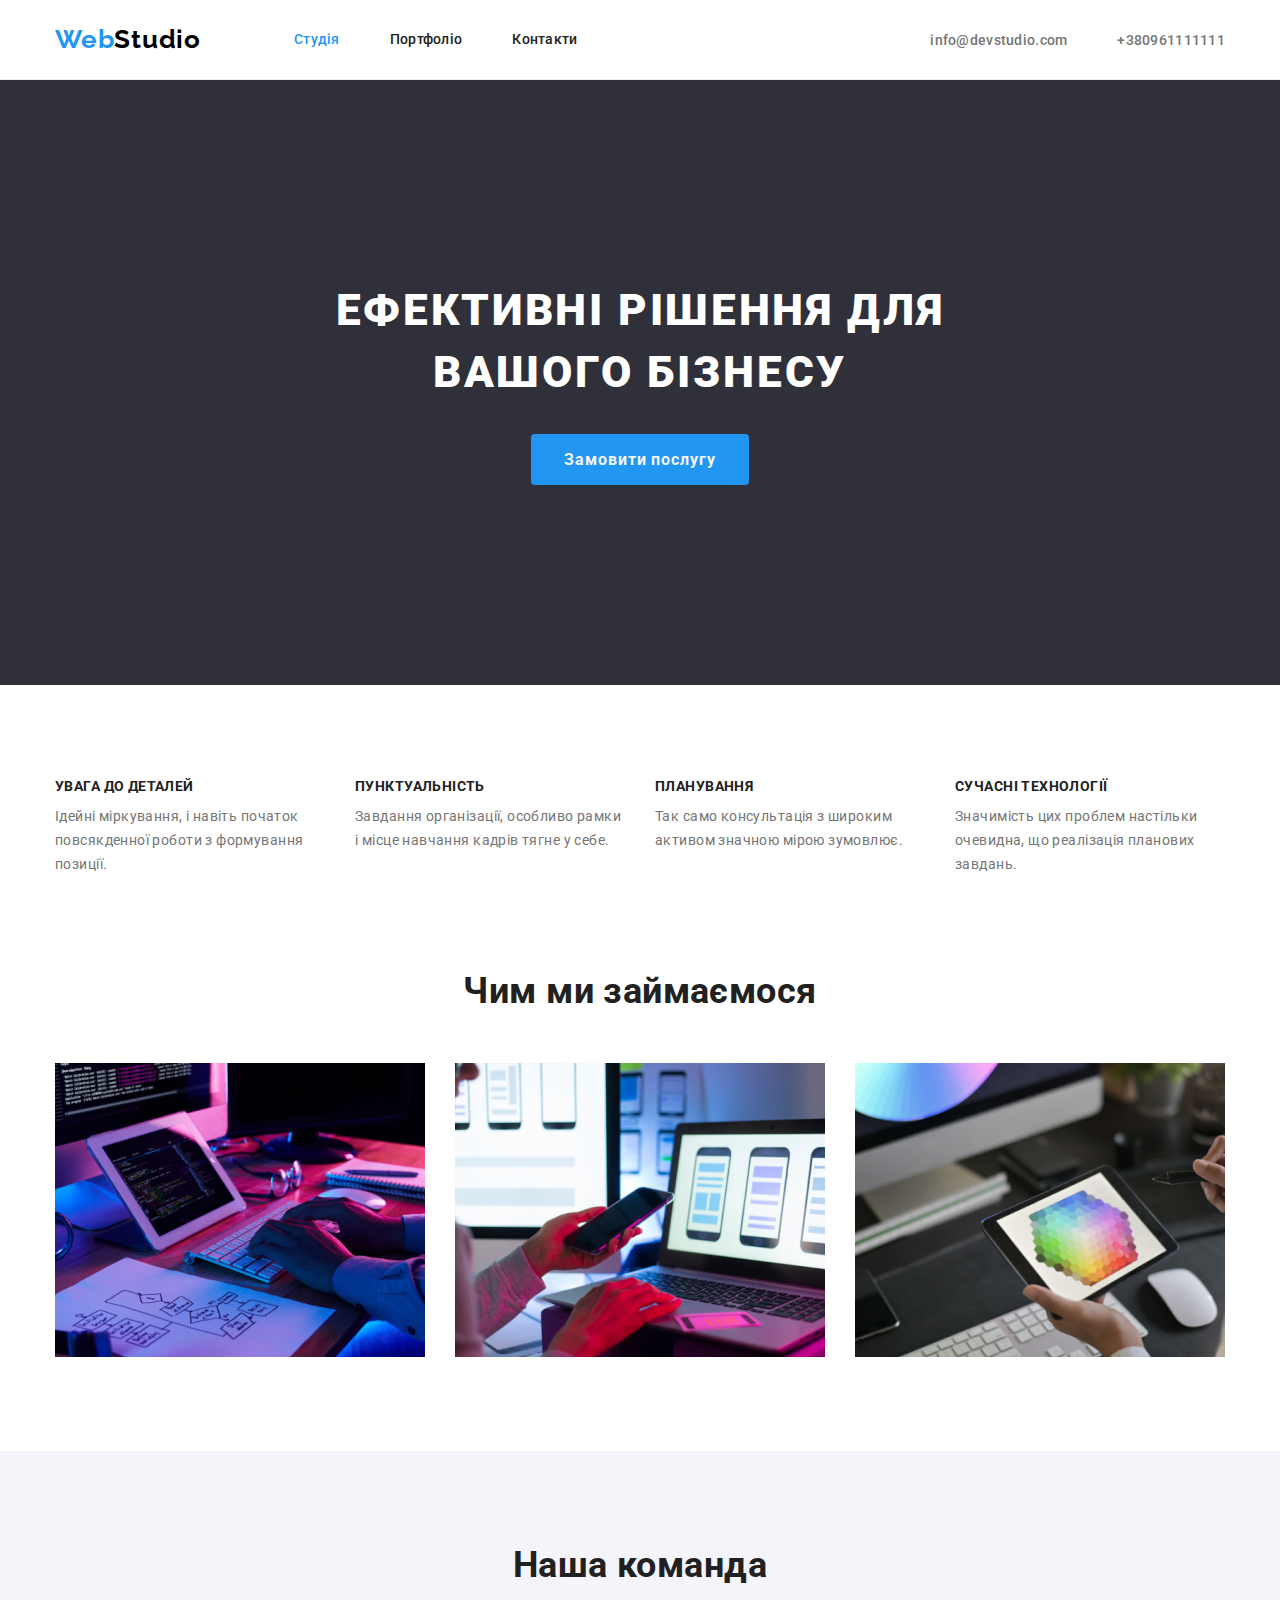
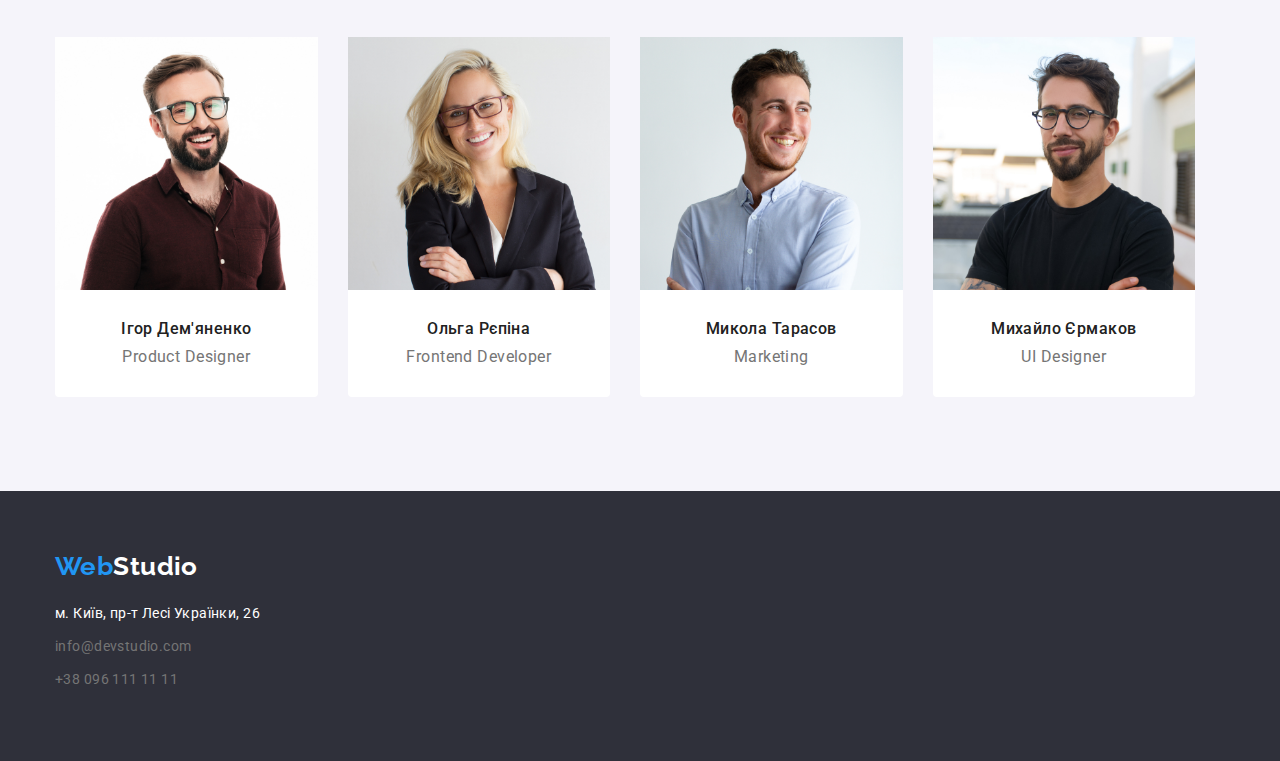
==== index.html @ 738676e4 "Initial commit" ====
<!DOCTYPE html>
<html lang="uk">
<head>
    <meta charset="UTF-8">
    <meta http-equiv="X-UA-Compatible" content="IE=edge">
    <meta name="viewport" content="width=device-width, initial-scale=1.0">
    <title>Студія</title>
    <link rel="preconnect" href="https://fonts.googleapis.com">
<link rel="preconnect" href="https://fonts.gstatic.com" crossorigin>
<link href="https://fonts.googleapis.com/css2?family=Raleway:wght@700&family=Roboto:wght@400;500;700;900&display=swap" rel="stylesheet">
<link rel="stylesheet" href="https://cdnjs.cloudflare.com/ajax/libs/modern-normalize/1.1.0/modern-normalize.min.css">    
<link rel="stylesheet" href="./css/styles.css">
</head>
<body class="page">
    <header class="page-header">
        <div class="container container-nav">
        <nav class="main-nav container-nav">
            <a class="logo" href="./index.html"><span class="logo-pic">Web</span>Studio</a>
        <ul class="site-nav list">
            <li class="item"><a class="link current" href="./index.html">Студія</a></li>
            <li class="item"><a class="link" href="./portfolio.html">Портфоліо</a></li>
            <li  class="item"><a class="link" href="">Контакти</a></li>
        </ul>
    </nav>
        <ul class="contact">
        <li class="item"><a class="contact-list" href="mailto:info@devstudio.com">info@devstudio.com</a></li>
        <li class="item"><a class="contact-list" href="tel:+380961111111">+380961111111</a></li>
    </ul>
</div>
    </header>
<main>
    <!--Шапка сторінки-->
    <section class="hero">
        <div class="container">
    <h1 class="hero-title">ЕФЕКТИВНІ РІШЕННЯ ДЛЯ <br> ВАШОГО БІЗНЕСУ </h1>
    <button class="button hero-button" type="button">Замовити послугу</button>
        </div>
    </section>
    <!--Наші принципи-->
    <section class="section principle">
        <div class="container">
        <h2 hidden class="section-title">Наші принципи</h2>
        <ul class="feature-list">
            <li class="item">
    <h3 class="title">УВАГА ДО ДЕТАЛЕЙ</h3>
    <p class="title-list">Ідейні міркування, і навіть початок повсякденної роботи з формування позиції.</p>
            </li>
<li class="item">
    <h3 class="title">ПУНКТУАЛЬНІСТЬ</h3>
    <p class="title-list">Завдання організації, особливо рамки і місце навчання кадрів тягне у себе.</p>
</li>
<li class="item">
    <h3 class="title">ПЛАНУВАННЯ</h3>
    <p class="title-list">Так само консультація з широким активом значною мірою зумовлює.</p>
</li>
<li class="item">
    <h3 class="title">СУЧАСНІ ТЕХНОЛОГІЇ</h3>
    <p class="title-list">Значимість цих проблем настільки очевидна, що реалізація планових завдань.</p>
</li>
</ul>
</div>
</section>
<!--Чим ми займаємося-->
<section class="job section">
    <div class="container">
<h2 class="section-title">Чим ми займаємося</h2>
<ul class="work-list">
    <li class="item"><img src="./images/img.jpg" alt="img1" width="370"></li>
    <li class="item"><img src="./images/img(1).jpg" alt="img2" width="370"></li>
    <li class="item"><img src="./images/img(2).jpg" alt="img3" width="370"></li>
</ul>
</div>
</section>    

<!--Знайомство з командою-->
<section class="section team">
    <div class="container">
    <h2 class="team-title">Наша команда</h2>
<ul class="author">
    <li class="item"><img src="./images/img(3).jpg" alt="Ігор Демяненко" width="270">
    <div class="item-list"><h3 class="title">Ігор Дем'яненко</h3>
        <p class="title-list">Product Designer</p></div></li>
    <li class="item"><img src="./images/img(4).jpg" alt="Ольга Рєпіна" width="270">
    <div class="item-list"><h3 class="title">Ольга Рєпіна</h3>
        <p class="title-list">Frontend Developer</p>
    </div>
</li>
    <li class="item"><img src="./images/img(5).jpg" alt="Микола Тарасов" width="270">
    <div class="item-list"><h3 class="title">Микола Тарасов</h3>
        <p class="title-list">Marketing</p>
    </div>
</li>
    <li class="item"><img src="./images/img(6).jpg" alt="Михайло Єрмаков" width="270">
    <div class="item-list"><h3 class="title">Михайло Єрмаков</h3>
        <p class="title-list">UI Designer</p>
    </div>
</li>
</ul>
</div>
</section>
</main>
<footer class="footer">
    <div class="container">
        <div class="container-logo">
    <a class="logo-footer" href="./index.html"><span class="footer-pic">Web</span>Studio</a>
</div>
    <address class="adress">
    <ul class="adres-list">
  <li class="item"><a class="adres-link" href="https://www.google.com/maps/place/бульвар+Лесі+Українки,+26,+Київ,+02000/data=!4m2!3m1!1s0x40d4cf0e033ecbe9:0x57a4dffefec77da0?sa=X&ved=2ahUKEwiy8cGI95v7AhVmR_EDHdkjDuEQ8gF6BAgJEAE"> м. Київ, пр-т Лесі Українки, 26 </a></li>
  <li class="item"><a class="contact-footer" href="mailto:info@devstudio.com">info@devstudio.com</a></li>
  <li class="item"><a class="contact-footer" href="tel:+380961111111">+38 096 111 11 11</a></li>
    </ul>
</address>
</div>
</footer>
</body>
</html>
---- css/styles.css ----
/* основной цвет текста  #212121 */
/* цвет фона белый  #F5F5F5 */
/* цвет фона футера #2F303A */
/* голубой цвет акцента #2196F3 */
/* вторичный цвет текста #757575 */
/* цвет адреса и кнопки #FFFFFF */
/* вторичный цвет фона #F5F4FA */
:root{
    --primary-text-color:#757575 ;
    --title-text-color:#212121 ;
    --accent-color:#2196F3 ;
    --footer-bg-color:#2F303A;
    --white-bg-color:#FFFFFF;
    --black-color:#000000;
    --page-bg-color:#F5F5F5;
    --img-bg-color:#EEEEEE;
    --second-bg-color:#F5F4FA;
}
ul{
    padding: 0;
    margin-left: auto;
    margin-top: 0;
    margin-bottom: 0;
}
li{
    margin-top: 0;
    margin-bottom: 0;
}
h1,h2,h3,h4,h5,h6{
    margin-top: 0;
    margin-bottom: 0;
}
p{
    margin-top: 0;
    margin-bottom: 0;
}
img{
    display: block;
    max-width: 100%;
    height: auto;
}
html{
    box-sizing: border-box;
}
*,
*::before,
*::after{
    box-sizing: inherit;
}
/* Чим ми займаємося */
.job.section{
    padding-top: 0;
}
/*Container*/
.container{
width: 1200px;
    padding-left: 15px;
    padding-right: 15px;
    margin-left: auto;
    margin-right: auto;}
/* Page */
.page{
    margin: 0;
    background-color:var(--page-bg-color);
    color: var(--title-text-color);
    font-family: 'Roboto', sans-serif;
    letter-spacing: 0.03em;
font-size: 14px;
background-color:var(--white-bg-color);
}

/*-----logo-----*/
.page-header{
    display: flex;
    align-items: center;
    background-color:var(--white-bg-color);
    border-bottom: 1px solid #ECECEC;
}
.logo{
    font-family: Raleway, sans-serif;
    font-style: normal;
color: var(--black-color);
text-decoration: none;
font-weight: 700;
font-size: 26px;
line-height: 1.19;
letter-spacing: 0.03em;
}
.logo-pic{
    color: var(--accent-color);
}
/* Main nav */
.container-nav{
    display: flex;
    align-items: center;
}
/* Nav */
.nav{
    display: flex;
}
.site-nav{
    display: flex;
    list-style: none;
    margin-left: 93px;
}
.site-nav .link{
display: block;
padding-top: 32px;
padding-bottom: 32px;

color:var(--title-text-color);
text-decoration: none;
font-weight: 500;
line-height: 1.1;
letter-spacing: 0.02em;
}
.site-nav .item{
    padding: 0;
    margin: 0;
    margin-right: 50px;
}
.site-nav .item:last-child{
    margin-right: 0px;
}
.site-nav .link:hover{
   color: var(--accent-color);
}
.site-nav .link.current{
    color: var(--accent-color);
}
.contact .contact-list {
    text-decoration: none;
    font-weight: 500;
line-height: 1.1;
letter-spacing: 0.02em;
}
.contact{
    margin-left: auto;
    display: flex;
    list-style: none;
}
.contact .item {
    margin-right: 50px;
}
.contact .item:last-child{
    margin-right: 0px;
}
.contact-list{
    color: var(--primary-text-color);
}
.contact-list:hover{
    color: var(--accent-color);
}
.contact-list:focus{
    color: var(--accent-color);
}

/* Шапка сторінки */
.hero{
    text-align: center;
    background: var(--footer-bg-color);
    padding-top: 200px;
    padding-bottom: 200px;
}
.hero-title{
    width: 696px;
    margin-bottom: 30px;
    margin-left: auto;
    margin-right: auto;
    font-weight: 900;
    font-size: 44px;
    line-height: 1.4;
    text-align: center;
    letter-spacing: 0.06em;
    text-transform: uppercase;
    color: var(--white-bg-color);
}
.hero-button{
    background-color:var(--accent-color);
}
/* Section */
.team{
    background-color:var(--second-bg-color)
}
.section{
    padding-top: 94px;
    padding-bottom: 94px;
}
.section-title{
    color:var(--title-text-color);
font-size: 36px;
line-height: 1.16;
text-align: center;
margin-bottom: 50px;
}
.section .title{
line-height: 1.14;
}

/*Наші принципи */
.feature-list{
    display: flex;
    list-style: none;
}
.feature-list .item{
    width: 270px;
    margin-right: 30px;
    margin-bottom: 0;
}
.feature-list .item:nth-child(4n){
    margin-right: 0;
}
.feature-list .title{
    color: var(--title-text-color);
}
/* Чим ми займаємося */
.title{
    color: var(--title-text-color);
    font-weight: 700;
    font-size: 14px;
    margin-bottom: 10px;
}
.title-list{
    color: var(--primary-text-color);
line-height: 1.71;
}
.work-list{
    display: flex;
    list-style: none;
}
.work-list .item{
    width: 370px;
    /* margin-right: ; */
}
.work-list .item+.item{
    margin-left: 30px;
}
/* Наша команда */
.author{
    display: flex;
    list-style: none;
}
.author .item{
    width: 270px;
    margin-right: 30px;
    background-color:var(--white-bg-color) ;
    border-radius: 0px 0px 4px 4px;
}
.author .item:nth-last-child(){
    margin-right: 0;
}
.team-title{
font-size: 36px;
line-height: 1.16;
text-align: center;
margin-bottom: 50px;
}
.team .title{
font-weight: 500;
font-size: 16px;
line-height: 1.18;
text-align: center;
}
.title .title-list{
font-weight: 500;
font-size: 16px;
line-height: 1.18;
text-align: center;
}
.team .title-list{
    font-size: 16px;
    line-height: 1.18;
    text-align: center;
}
.item .item-list{
    padding-top: 30px;
    padding-bottom: 30px;
    
}
/* Футер */
.footer{
    color: var(--white-bg-color);
    background-color: var(--footer-bg-color);
    padding-top: 60px;
    padding-bottom: 60px;
}
.footer .list{
    list-style: none;
}
.container-logo{
    margin-bottom: 20px;
}
.logo-footer{
margin-bottom: 20px;

font-family: Raleway, sans-serif;
text-decoration: none;
color:var(--white-bg-color);
font-family: 'Raleway';
font-style: normal;
font-weight: 700;
font-size: 26px;
line-height: 1.19;
}
.footer-pic{
    color: var(--accent-color);
}
.contact-footer{
    text-decoration: none;
    color: var(--primary-text-color);
    font-style: normal;
    line-height: 1.71;
}

.adres-link{
    text-decoration: none;
    color: var(--white-bg-color);
    line-height: 1.71;
    font-style: normal;
}
.adres-list .item{
margin-bottom: 9px;
list-style: none;
}
.adres-list{
    padding: 0%;
}
/* button */
.button{
    color: var(--title-text-color);
    background-color:var(--white-bg-color);
    font-family: inherit;
font-weight: 500;
font-size: 16px;
line-height: 1.62;
text-align: center;

}

.hero-button{
display: inline-block;
padding: 10px 32px;
align-items: center;
text-align: center;
text-decoration: none;
border-radius:4px;
min-width: 216px;
border: 1px solid transparent;

font-weight: 700;
font-size: 16px;
line-height: 1.87;
letter-spacing: 0.06em;
color: var(--page-bg-color);
background-color: var(--accent-color);
}
/* BUTTON */
.button{
    border-radius: 4px;
}
.item .button{
    align-items: center;
    text-align: center;
    text-decoration: none;
    background-color:var(--second-bg-color) ;
}
.button-menu button{
    color: var(--title-text-color);
    padding-top: 6px;
    padding-bottom: 6px;
    padding-left: 22px;
    padding-right: 22px;
}
.button-menu{
    display: flex;
    justify-content: center;
    background: var(--white-bg-color);
border-radius: 4px;
    list-style: none;
}
.button-menu .item{
    margin-right: 8px;
    margin-bottom: 50px;

    background: var(--second-bg-color);
}
.button-menu .item:nth-last-child(){
    margin-right: 0;
}
.button:hover,
.button:focus{
    background-color:var(--accent-color);
    color: var(--white-bg-color);
}
/* Портфоліо */
.features{
    list-style: none;
    display: flex;
    flex-wrap: wrap;
}
.features-list{
    width: 350px;
    margin-right: 30px;
    margin-bottom: 30px;
    height: 404px;
    border: 1px solid var(--img-bg-color);
    background-color: var(--white-bg-color);
}
.features-list:nth-child(3n){
    margin-right: 0;
}
.features-list:nth-last-child(-n+3){
    margin-bottom: 0;
}
.features-list .features-title{
font-weight: 700;
font-size: 18px;
line-height: 2;
letter-spacing: 0.06em;
color: var(--title-text-color);
}
.features-list .features-title-list{
font-size: 16px;
line-height: 30px;
color: var(--primary-text-color);
}
.features-item{
    padding-left: 24px;
    padding-right: 24px;
    padding-top: 20px;
    padding-bottom: 20px;
}
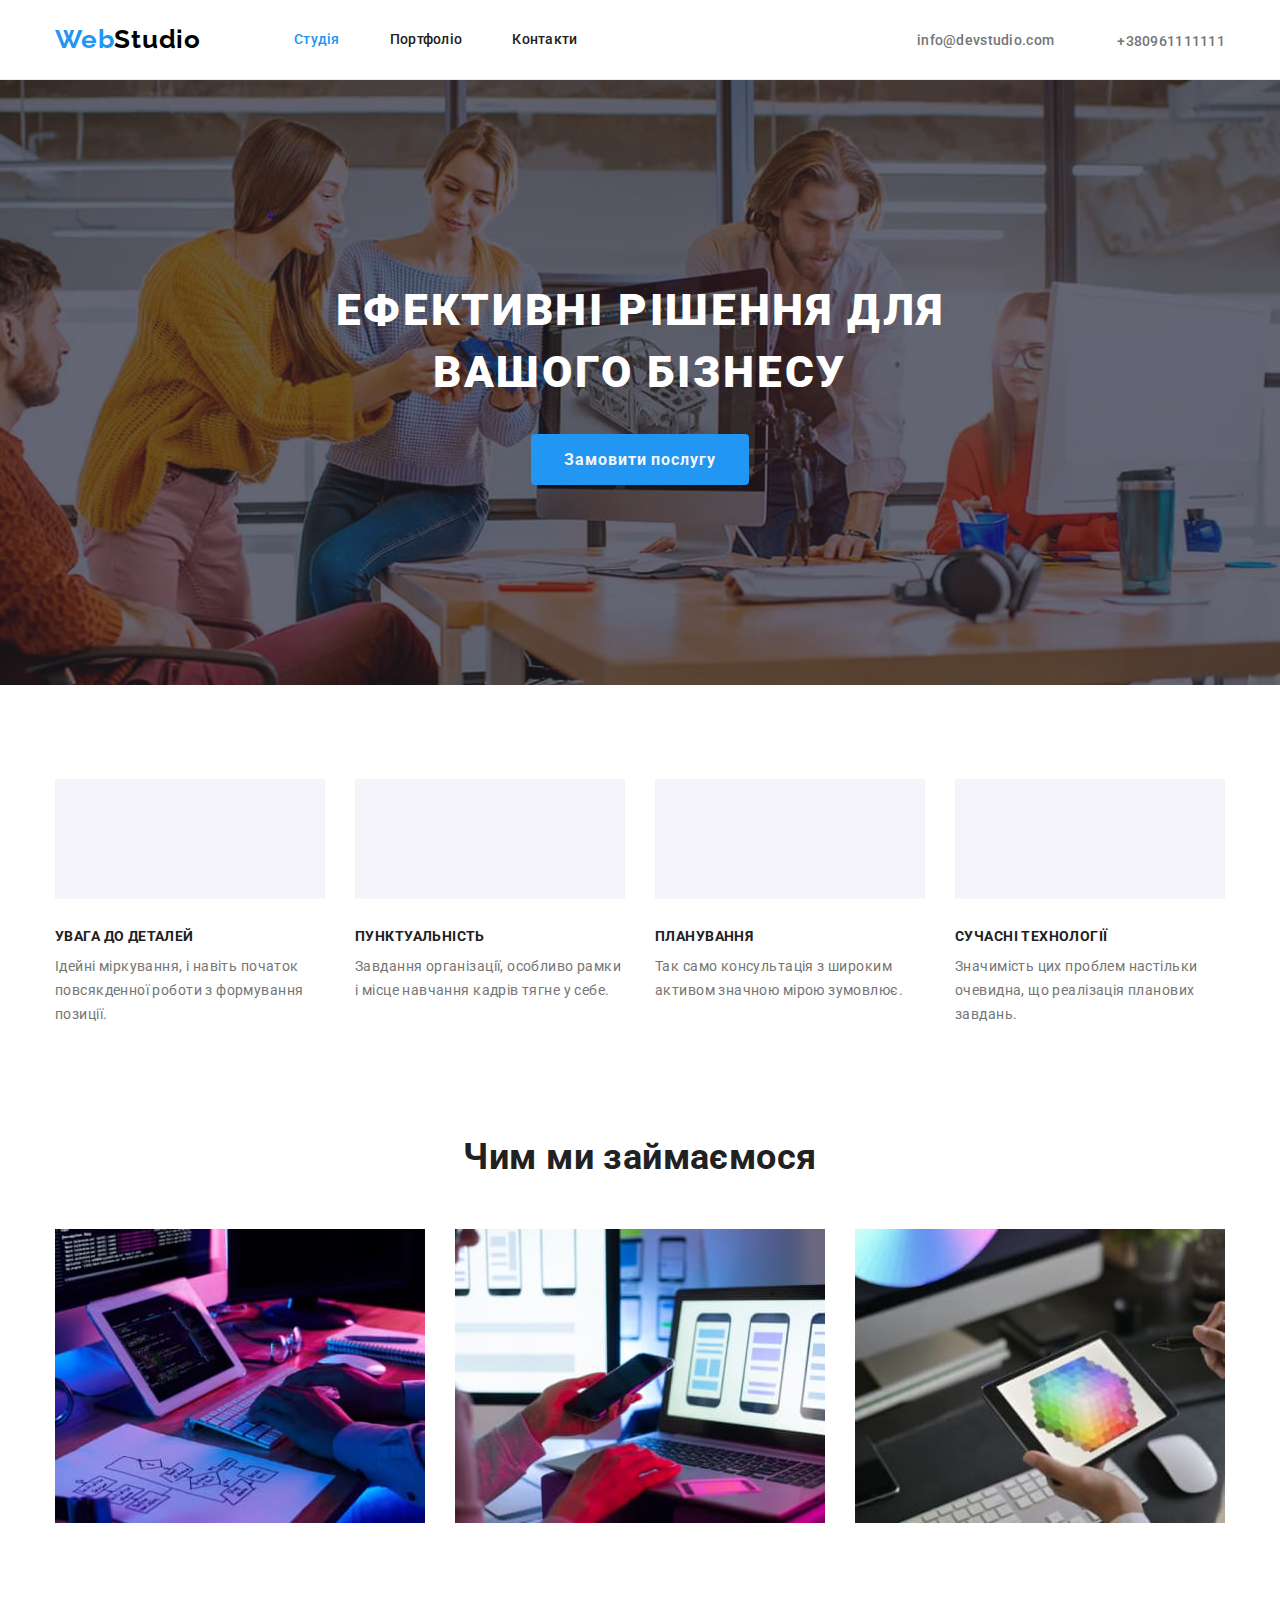
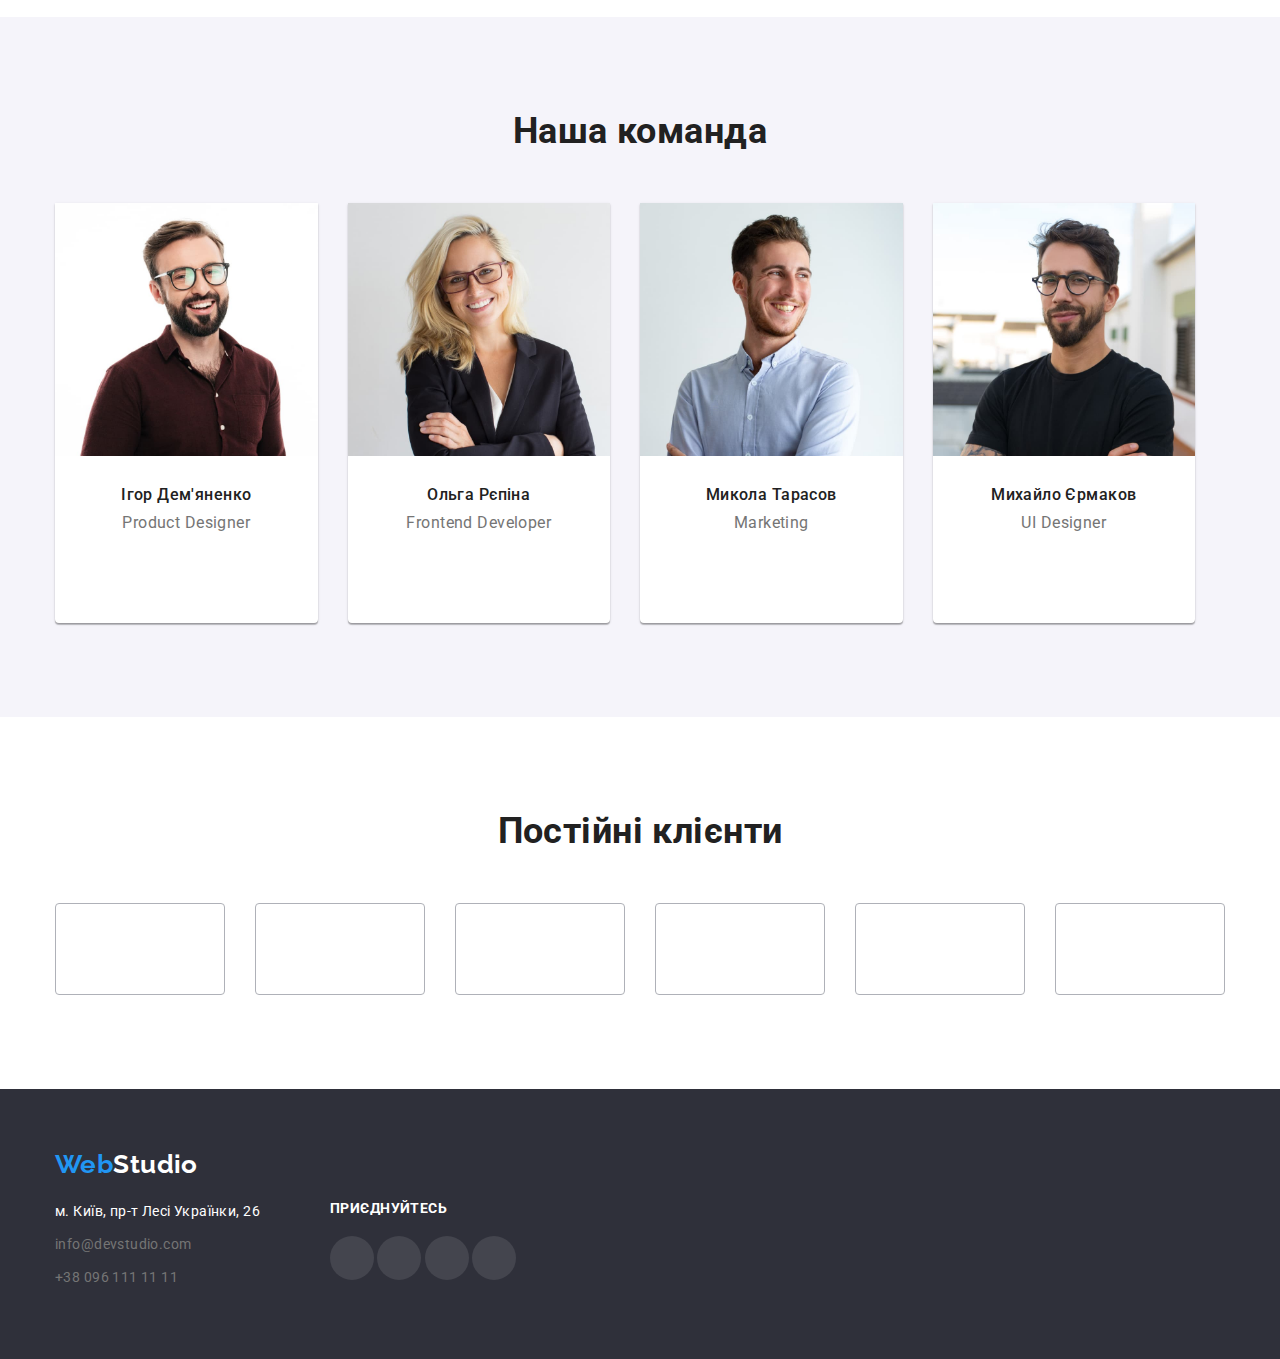
==== commit a5c57730: "hw4" ====
--- a/index.html
+++ b/index.html
@@ -23,14 +23,22 @@
         </ul>
     </nav>
         <ul class="contact">
-        <li class="item"><a class="contact-list" href="mailto:info@devstudio.com">info@devstudio.com</a></li>
-        <li class="item"><a class="contact-list" href="tel:+380961111111">+380961111111</a></li>
+        <li class="item icon-mail">
+            <a class="contact-list" href="mailto:info@devstudio.com">
+                <svg width="16" height="12"><use href="./images/icons.svg#icon-mail"></use></svg>
+                info@devstudio.com</a>
+        </li>
+        <li class="item icon-tel">
+            <a class="contact-list" href="tel:+380961111111">
+                <svg width="10" height="16"><use href="./images/icons.svg#icon-tel"></use></svg>
+                +380961111111</a>
+        </li>
     </ul>
 </div>
     </header>
 <main>
     <!--Шапка сторінки-->
-    <section class="hero">
+    <section class="hero owerlay">
         <div class="container">
     <h1 class="hero-title">ЕФЕКТИВНІ РІШЕННЯ ДЛЯ <br> ВАШОГО БІЗНЕСУ </h1>
     <button class="button hero-button" type="button">Замовити послугу</button>
@@ -41,19 +49,19 @@
         <div class="container">
         <h2 hidden class="section-title">Наші принципи</h2>
         <ul class="feature-list">
-            <li class="item">
+            <li class="item icon-antena">
     <h3 class="title">УВАГА ДО ДЕТАЛЕЙ</h3>
     <p class="title-list">Ідейні міркування, і навіть початок повсякденної роботи з формування позиції.</p>
             </li>
-<li class="item">
+<li class="item icon-time">
     <h3 class="title">ПУНКТУАЛЬНІСТЬ</h3>
     <p class="title-list">Завдання організації, особливо рамки і місце навчання кадрів тягне у себе.</p>
 </li>
-<li class="item">
+<li class="item icon-code">
     <h3 class="title">ПЛАНУВАННЯ</h3>
     <p class="title-list">Так само консультація з широким активом значною мірою зумовлює.</p>
 </li>
-<li class="item">
+<li class="item icon-astronaut">
     <h3 class="title">СУЧАСНІ ТЕХНОЛОГІЇ</h3>
     <p class="title-list">Значимість цих проблем настільки очевидна, що реалізація планових завдань.</p>
 </li>
@@ -79,22 +87,61 @@
 <ul class="author">
     <li class="item"><img src="./images/img(3).jpg" alt="Ігор Демяненко" width="270">
     <div class="item-list"><h3 class="title">Ігор Дем'яненко</h3>
-        <p class="title-list">Product Designer</p></div></li>
+        <p class="title-list">Product Designer</p>
+        <ul class="teams-soc-list list">
+        <li class="teams-soc-items items"><a href="*" class="teams-soc-link"><svg width="20" height="20" class="teams-soc-icon"><use href="./images/icons.svg#icon-instagram"></use></svg></a></li>
+        <li class="teams-soc-items items"><a href="*" class="teams-soc-link"><svg width="20" height="20" class="teams-soc-icon"><use href="./images/icons.svg#icon-twitter"></use></svg></a></li>
+        <li class="teams-soc-items items"><a href="*" class="teams-soc-link"><svg width="20" height="20" class="teams-soc-icon"><use href="./images/icons.svg#icon-facebook"></use></svg></a></li>
+        <li class="teams-soc-items items"><a href="*" class="teams-soc-link"><svg width="20" height="20" class="teams-soc-icon"><use href="./images/icons.svg#icon-linkedin"></use></svg></a></li>
+    </ul>
+    </div>
+</li>
     <li class="item"><img src="./images/img(4).jpg" alt="Ольга Рєпіна" width="270">
     <div class="item-list"><h3 class="title">Ольга Рєпіна</h3>
         <p class="title-list">Frontend Developer</p>
+        <ul class="teams-soc-list list">
+            <li class="teams-soc-items items"><a href="*" class="teams-soc-link"><svg width="20" height="20" class="teams-soc-icon"><use href="./images/icons.svg#icon-instagram"></use></svg></a></li>
+            <li class="teams-soc-items items"><a href="*" class="teams-soc-link"><svg width="20" height="20" class="teams-soc-icon"><use href="./images/icons.svg#icon-twitter"></use></svg></a></li>
+            <li class="teams-soc-items items"><a href="*" class="teams-soc-link"><svg width="20" height="20" class="teams-soc-icon"><use href="./images/icons.svg#icon-facebook"></use></svg></a></li>
+            <li class="teams-soc-items items"><a href="*" class="teams-soc-link"><svg width="20" height="20" class="teams-soc-icon"><use href="./images/icons.svg#icon-linkedin"></use></svg></a></li>
+        </ul>
     </div>
 </li>
     <li class="item"><img src="./images/img(5).jpg" alt="Микола Тарасов" width="270">
     <div class="item-list"><h3 class="title">Микола Тарасов</h3>
         <p class="title-list">Marketing</p>
+        <ul class="teams-soc-list list">
+            <li class="teams-soc-items items"><a href="*" class="teams-soc-link"><svg width="20" height="20" class="teams-soc-icon"><use href="./images/icons.svg#icon-instagram"></use></svg></a></li>
+            <li class="teams-soc-items items"><a href="*" class="teams-soc-link"><svg width="20" height="20" class="teams-soc-icon"><use href="./images/icons.svg#icon-twitter"></use></svg></a></li>
+            <li class="teams-soc-items items"><a href="*" class="teams-soc-link"><svg width="20" height="20" class="teams-soc-icon"><use href="./images/icons.svg#icon-facebook"></use></svg></a></li>
+            <li class="teams-soc-items items"><a href="*" class="teams-soc-link"><svg width="20" height="20" class="teams-soc-icon"><use href="./images/icons.svg#icon-linkedin"></use></svg></a></li>
+        </ul>
     </div>
 </li>
     <li class="item"><img src="./images/img(6).jpg" alt="Михайло Єрмаков" width="270">
     <div class="item-list"><h3 class="title">Михайло Єрмаков</h3>
         <p class="title-list">UI Designer</p>
+        <ul class="teams-soc-list list">
+            <li class="teams-soc-items items"><a href="*" class="teams-soc-link"><svg width="20" height="20" class="teams-soc-icon"><use href="./images/icons.svg#icon-instagram"></use></svg></a></li>
+            <li class="teams-soc-items items"><a href="*" class="teams-soc-link"><svg width="20" height="20" class="teams-soc-icon"><use href="./images/icons.svg#icon-twitter"></use></svg></a></li>
+            <li class="teams-soc-items items"><a href="*" class="teams-soc-link"><svg width="20" height="20" class="teams-soc-icon"><use href="./images/icons.svg#icon-facebook"></use></svg></a></li>
+            <li class="teams-soc-items items"><a href="*" class="teams-soc-link"><svg width="20" height="20" class="teams-soc-icon"><use href="./images/icons.svg#icon-linkedin"></use></svg></a></li>
+        </ul>
     </div>
 </li>
+</ul>
+</div>
+</section>
+<section class="section">
+    <div class="container">
+    <h2 class="clients-title">Постійні клієнти</h2>
+<ul class="clients-list list">
+    <li class="clients-items"><a href="*" class="clients-link"><svg width="41" height="46" class="clients-icon"><use href="./images/icons.svg#icon-company1"></use></svg></a></li>
+    <li class="clients-items"><a href="*" class="clients-link"><svg width="40" height="52" class="clients-icon"><use href="./images/icons.svg#icon-company2"></use></svg></a></li>
+    <li class="clients-items"><a href="*" class="clients-link"><svg width="43" height="41" class="clients-icon"><use href="./images/icons.svg#icon-company3"></use></svg></a></li>
+    <li class="clients-items"><a href="*" class="clients-link"><svg width="84" height="41" class="clients-icon"><use href="./images/icons.svg#icon-company4"></use></svg></a></li>
+    <li class="clients-items"><a href="*" class="clients-link"><svg width="63" height="45" class="clients-icon"><use href="./images/icons.svg#icon-company5"></use></svg></a></li>
+    <li class="clients-items"><a href="*" class="clients-link"><svg width="94" height="44" class="clients-icon"><use href="./images/icons.svg#icon-company6"></use></svg></a></li>
 </ul>
 </div>
 </section>
@@ -104,6 +151,7 @@
         <div class="container-logo">
     <a class="logo-footer" href="./index.html"><span class="footer-pic">Web</span>Studio</a>
 </div>
+<div class="footer-wrap">
     <address class="adress">
     <ul class="adres-list">
   <li class="item"><a class="adres-link" href="https://www.google.com/maps/place/бульвар+Лесі+Українки,+26,+Київ,+02000/data=!4m2!3m1!1s0x40d4cf0e033ecbe9:0x57a4dffefec77da0?sa=X&ved=2ahUKEwiy8cGI95v7AhVmR_EDHdkjDuEQ8gF6BAgJEAE"> м. Київ, пр-т Лесі Українки, 26 </a></li>
@@ -111,6 +159,16 @@
   <li class="item"><a class="contact-footer" href="tel:+380961111111">+38 096 111 11 11</a></li>
     </ul>
 </address>
+<div class="footer-soc">
+    <h2 class="footer-soc-title">Приєднуйтесь</h2>
+    <ul class="footer-soc-list">
+        <li class="footer-soc-items"><a href="*" class="footer-soc-link"><svg width="20" height="20" class="footer-icon"><use href="./images/icons.svg#icon-instagram"></use></svg></a></li>
+        <li class="footer-soc-items"><a href="*" class="footer-soc-link"><svg width="20" height="20" class="footer-icon"><use href="./images/icons.svg#icon-twitter"></use></svg></a></li>
+        <li class="footer-soc-items"><a href="*" class="footer-soc-link"><svg width="20" height="20" class="footer-icon"><use href="./images/icons.svg#icon-facebook"></use></svg></a></li>
+        <li class="footer-soc-items"><a href="*" class="footer-soc-link"><svg width="20" height="20" class="footer-icon"><use href="./images/icons.svg#icon-linkedin"></use></svg></a></li>
+    </ul>
+</div>
+</div>
 </div>
 </footer>
 </body>
--- a/css/styles.css
+++ b/css/styles.css
@@ -15,6 +15,9 @@
     --page-bg-color:#F5F5F5;
     --img-bg-color:#EEEEEE;
     --second-bg-color:#F5F4FA;
+    --icon-color:#AFB1B8;
+    --icon-hover-color:#2196F3;
+    --icon-bg-color:rgba(255, 255, 255, 0.1);
 }
 ul{
     padding: 0;
@@ -41,6 +44,9 @@
 }
 html{
     box-sizing: border-box;
+}
+.items{
+    list-style: none;
 }
 *,
 *::before,
@@ -138,6 +144,8 @@
     margin-left: auto;
     display: flex;
     list-style: none;
+    justify-content: center;
+    align-items: center;
 }
 .contact .item {
     margin-right: 50px;
@@ -150,17 +158,31 @@
 }
 .contact-list:hover{
     color: var(--accent-color);
+    fill: currentColor;
 }
 .contact-list:focus{
     color: var(--accent-color);
 }
-
 /* Шапка сторінки */
 .hero{
     text-align: center;
     background: var(--footer-bg-color);
     padding-top: 200px;
     padding-bottom: 200px;
+
+    max-width: 1600px;
+    margin-left: auto;
+    margin-right: auto;
+    background-image:linear-gradient(
+        to right,
+        rgba(47, 48, 58, 0.4),
+        rgba(47, 48, 58, 0.4)
+        ),
+    url(../images/Img\(16\).jpg);
+    background-size: cover;
+    background-repeat: no-repeat;
+    background-position: center;
+
 }
 .hero-title{
     width: 696px;
@@ -213,6 +235,20 @@
 .feature-list .title{
     color: var(--title-text-color);
 }
+.principle .item::before{
+    display: block;
+    content: "";
+    height: 120px;
+    background-color:var(--second-bg-color);
+    background-repeat: no-repeat;
+    background-position: center;
+    background-size: contain;
+    margin-bottom: 30px;
+}
+.icon-antena::before{background-image: url(../images/antenna1.svg);}
+.icon-time::before{background-image: url(../images/clock1.svg);}
+.icon-code::before{background-image: url(../images/diagram1.svg);}
+.icon-astronaut::before{background-image: url(../images/astronaut1.svg);}
 /* Чим ми займаємося */
 .title{
     color: var(--title-text-color);
@@ -223,6 +259,7 @@
 .title-list{
     color: var(--primary-text-color);
 line-height: 1.71;
+margin-bottom: 16px;
 }
 .work-list{
     display: flex;
@@ -230,7 +267,6 @@
 }
 .work-list .item{
     width: 370px;
-    /* margin-right: ; */
 }
 .work-list .item+.item{
     margin-left: 30px;
@@ -244,6 +280,7 @@
     width: 270px;
     margin-right: 30px;
     background-color:var(--white-bg-color) ;
+    box-shadow: 0px 1px 3px rgba(0, 0, 0, 0.12), 0px 1px 1px rgba(0, 0, 0, 0.14), 0px 2px 1px rgba(0, 0, 0, 0.2);
     border-radius: 0px 0px 4px 4px;
 }
 .author .item:nth-last-child(){
@@ -275,7 +312,75 @@
 .item .item-list{
     padding-top: 30px;
     padding-bottom: 30px;
-    
+}
+.teams-soc-list{
+    display: flex;
+    justify-content: center;
+    align-items: center;
+}
+.teams-soc-items{
+    width: 44px;
+    height: 44px;
+}
+.teams-soc-items:not(:last-child){
+    margin-right: 10px;
+}
+
+.teams-soc-link{
+    width: 100%;
+    height: 100%;
+    display: flex;
+    border-radius: 50%;
+    justify-content: center;
+    align-items: center;
+    color: var(--icon-color);
+}
+.teams-soc-link:hover{
+    background-color: var(--icon-hover-color);
+    color: var(--white-bg-color);
+}
+.teams-soc-icon{
+    fill: currentColor;
+}
+/* Clients */
+.clients-title{
+    font-size: 36px;
+    line-height: 1.16;
+    text-align: center;    
+    margin-bottom: 50px;
+}
+.clients-list{
+    display: flex;
+    list-style: none;
+    justify-content: center;
+    align-items: center;
+}
+.clients-link{
+    width: 100%;
+    height: 100%;
+    display: flex;
+    justify-content: center;
+    align-items: center;
+    color: var(--icon-color);
+}
+.clients-link:hover{
+   color: var(--accent-color);
+}
+.clients-items{
+    width: 170px;
+    height: 92px;
+    border: 1px solid var(--icon-color);
+border-radius: 4px;
+}
+.clients-items:hover{
+    border: 1px solid var(--accent-color);
+border-radius: 4px;
+}
+.clients-items:not(:last-child){
+    margin-right: 30px;
+}
+.clients-icon{
+    fill: currentColor;
 }
 /* Футер */
 .footer{
@@ -324,6 +429,51 @@
 }
 .adres-list{
     padding: 0%;
+}
+.footer-wrap{
+    display: flex;
+}
+.footer-soc{
+    margin-left: 70px;
+}
+.footer-soc-title{
+    margin-bottom: 20px;
+    font-weight: 700;
+font-size: 14px;
+line-height: 16px;
+letter-spacing: 0.03em;
+text-transform: uppercase;
+color: var(--white-bg-color);
+}
+.footer-soc-list{
+    justify-content: center;
+    align-items: center;
+    list-style: none;
+}
+.footer-soc-items{
+    display: inline-block;
+    width: 44px;
+    height: 44px;
+}
+.footer:not(:last-child){
+    margin-right: 10px;
+}
+.footer-soc-link{
+    width: 100%;
+    height: 100%;
+    border-radius: 50%;
+    display: flex;
+    justify-content: center;
+    align-items: center;
+    background-color: var(--icon-bg-color);
+    color:var(--white-bg-color);
+}
+.footer-soc-link:hover{
+    background-color: var(--icon-hover-color);
+    color: var(--white-bg-color);
+}
+.footer-icon{
+    fill: currentColor;
 }
 /* button */
 .button{
@@ -334,9 +484,7 @@
 font-size: 16px;
 line-height: 1.62;
 text-align: center;
-
-}
-
+}
 .hero-button{
 display: inline-block;
 padding: 10px 32px;
@@ -393,6 +541,7 @@
     color: var(--white-bg-color);
 }
 /* Портфоліо */
+
 .features{
     list-style: none;
     display: flex;
@@ -429,4 +578,10 @@
     padding-right: 24px;
     padding-top: 20px;
     padding-bottom: 20px;
-}+}
+.features-list:focus{
+    box-shadow: 0px 1px 1px rgba(0, 0, 0, 0.12), 0px 4px 4px rgba(0, 0, 0, 0.06), 1px 4px 6px rgba(0, 0, 0, 0.16);  
+}
+.features-list:hover{
+    box-shadow: 0px 1px 1px rgba(0, 0, 0, 0.12), 0px 4px 4px rgba(0, 0, 0, 0.06), 1px 4px 6px rgba(0, 0, 0, 0.16);
+}
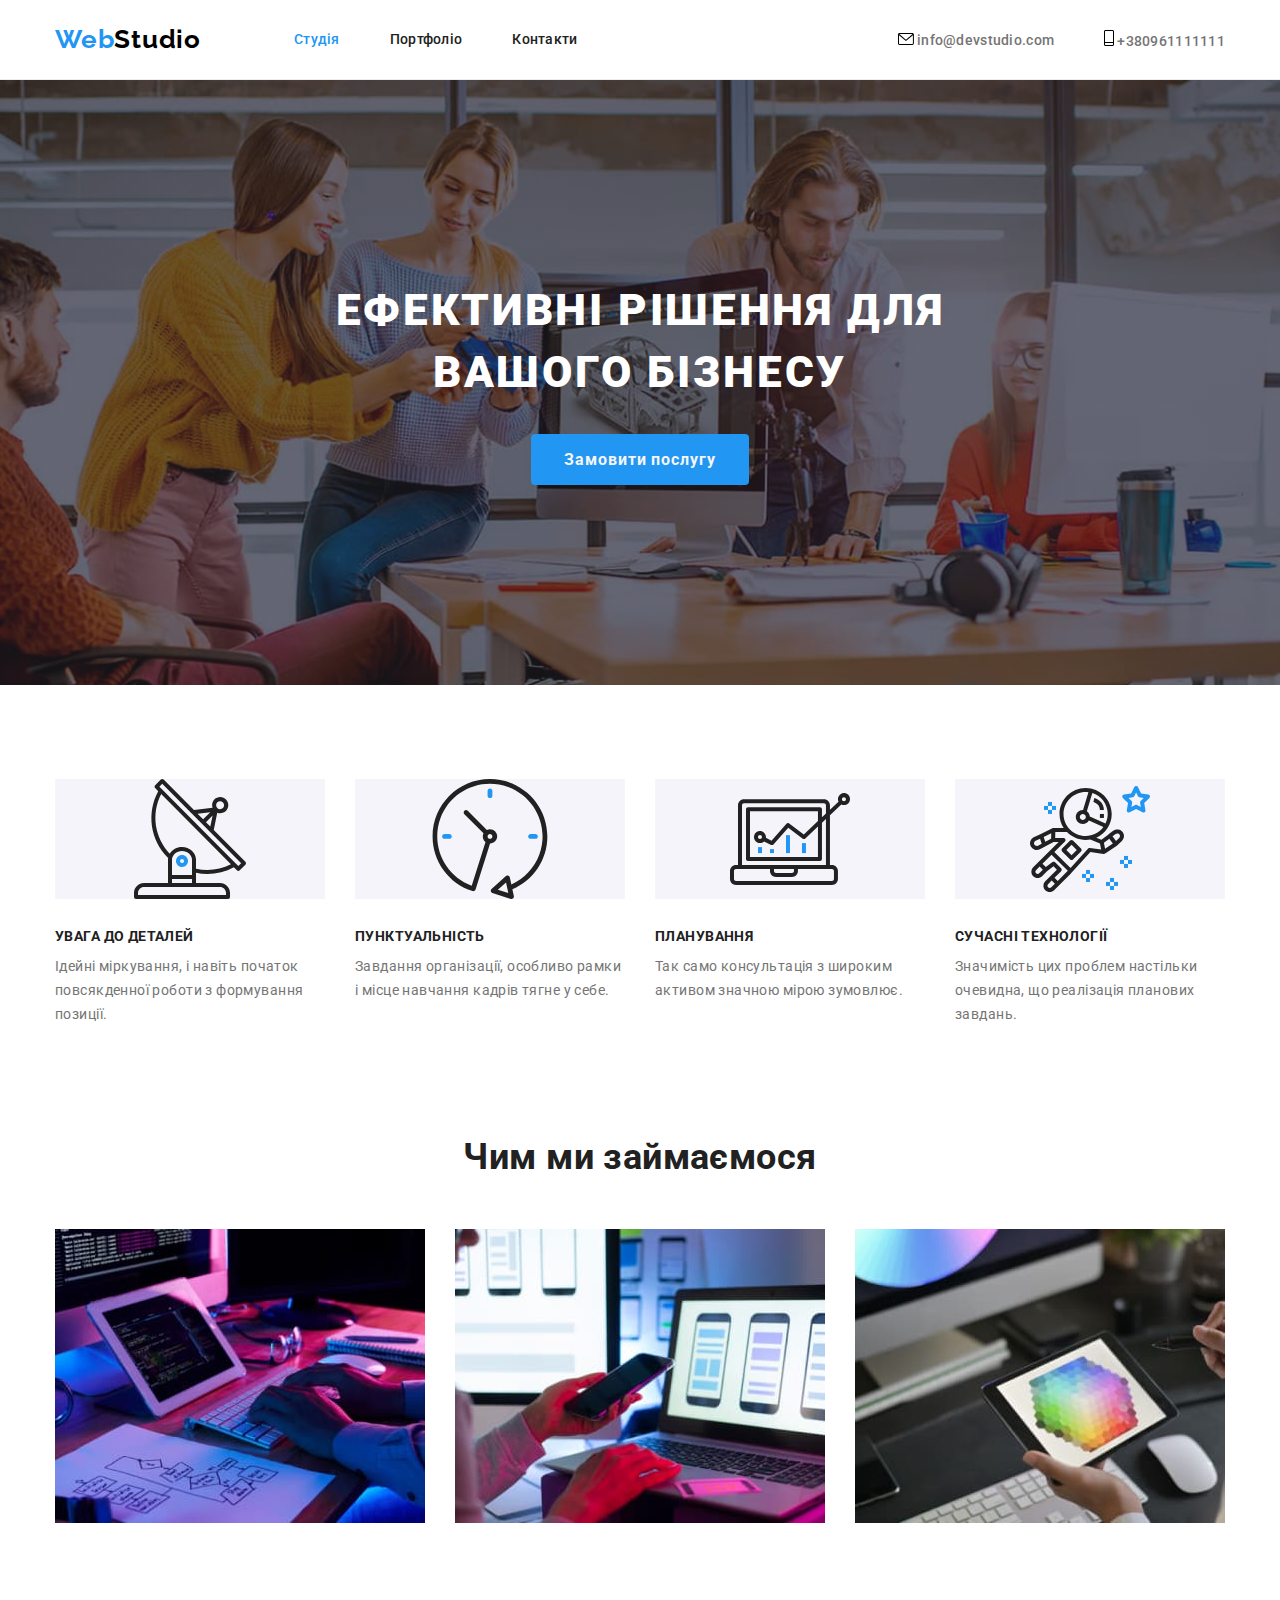
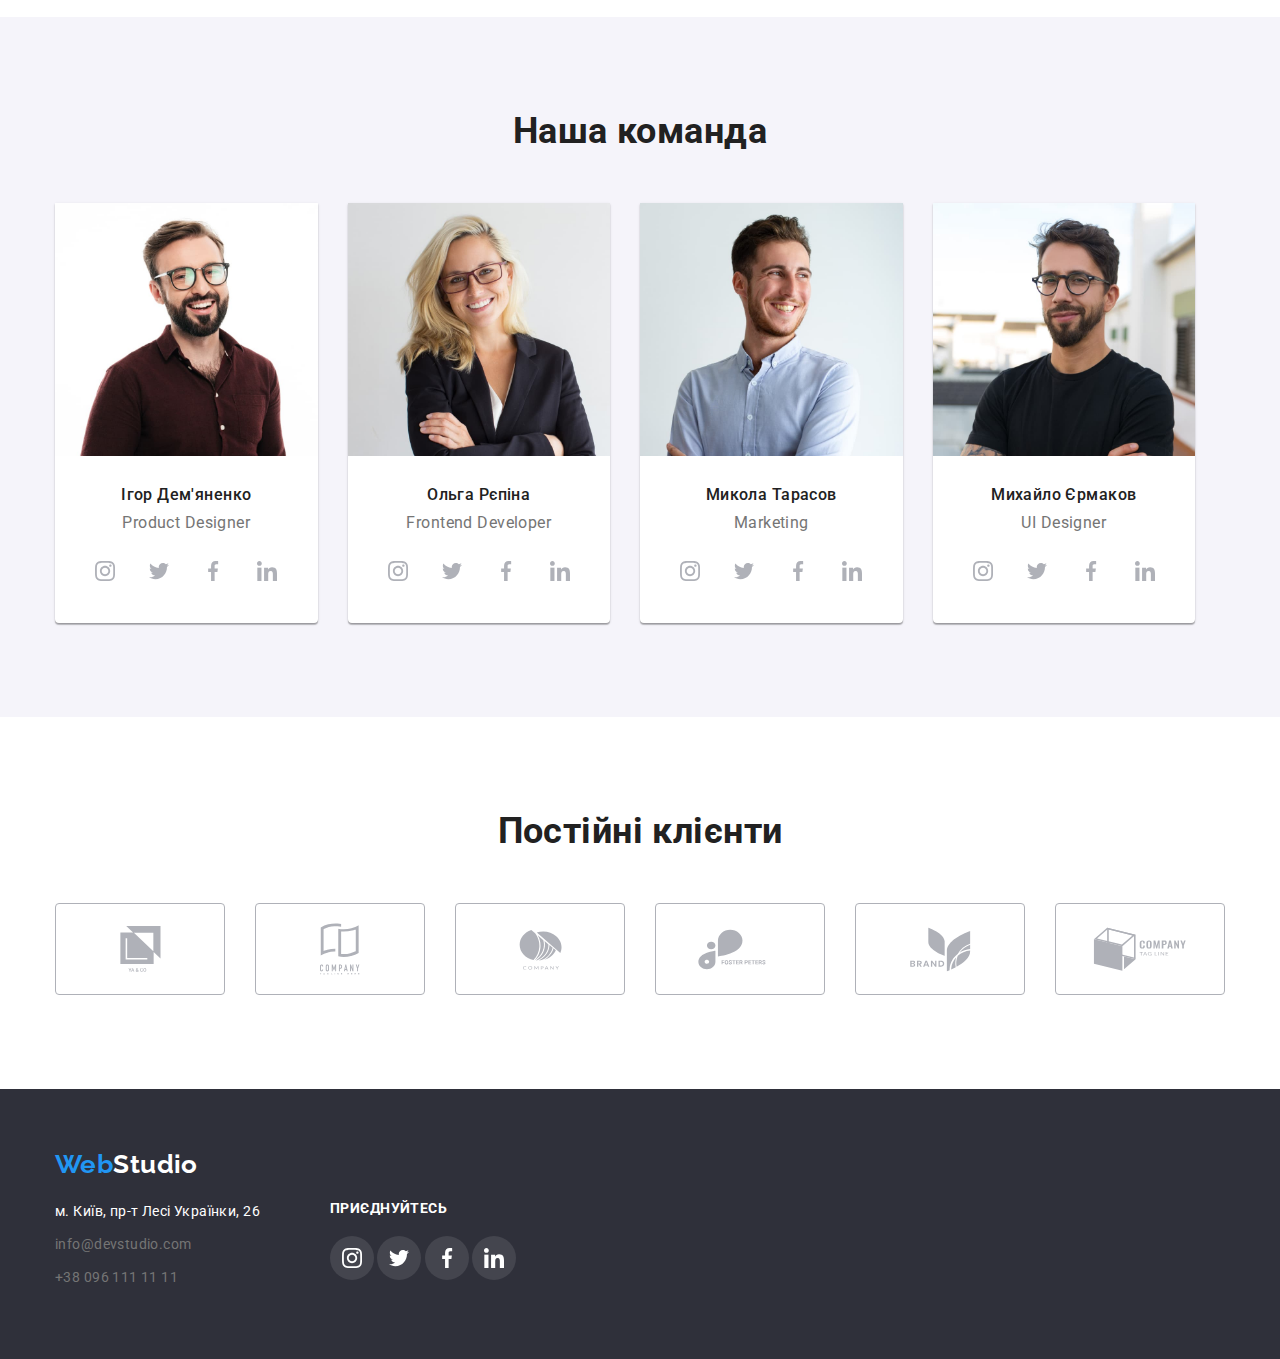
==== commit 4fe653f4: "в" ====
(no text change in the page or its own stylesheets)
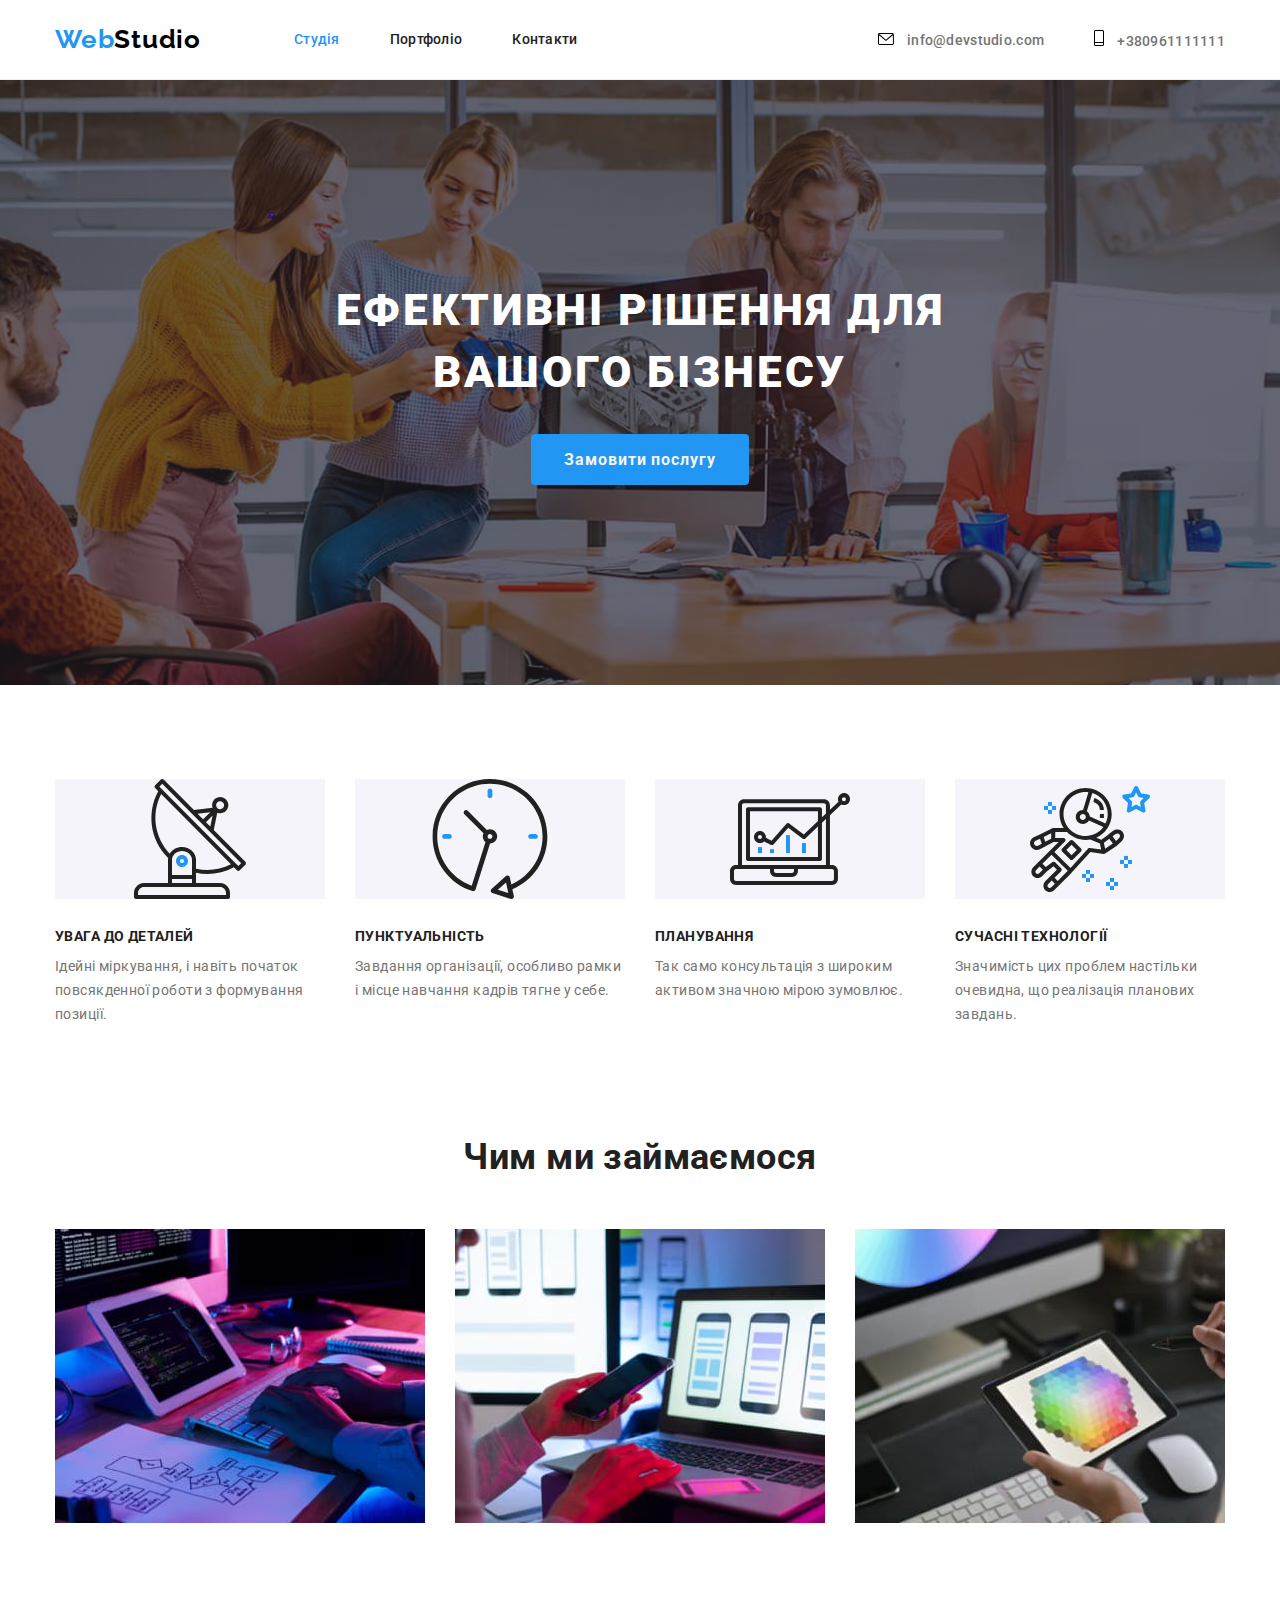
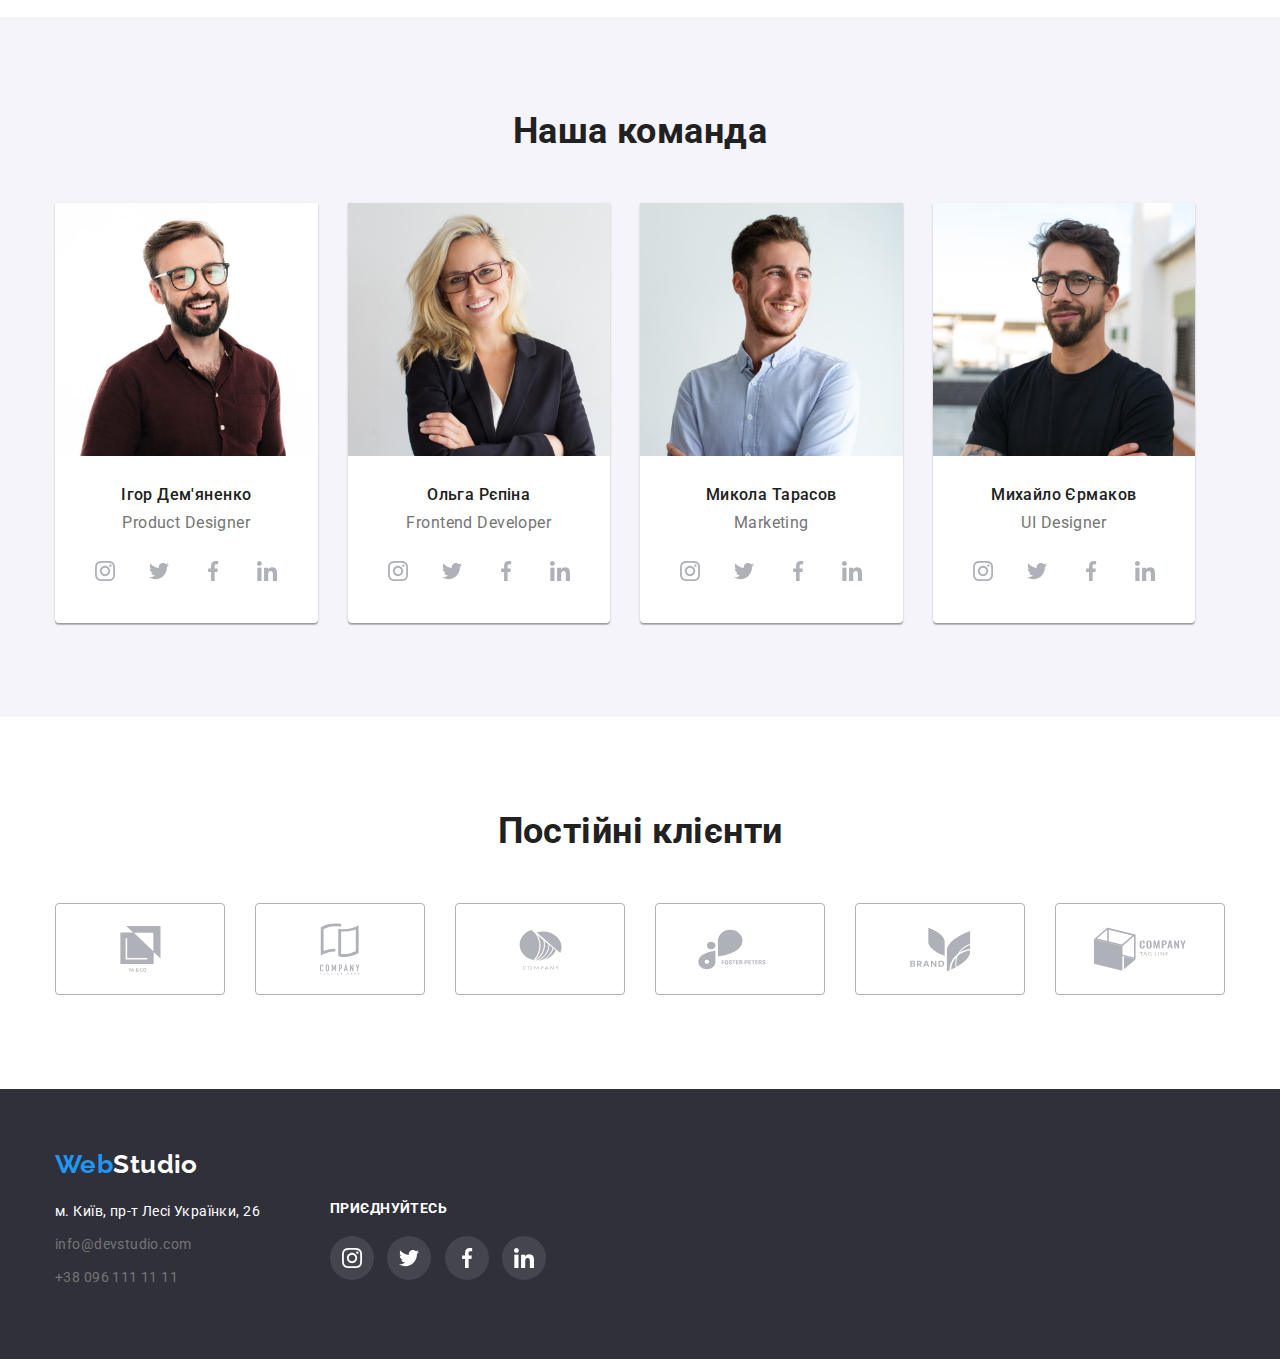
==== commit f8c2098c: "a" ====
--- a/index.html
+++ b/index.html
@@ -25,12 +25,12 @@
         <ul class="contact">
         <li class="item icon-mail">
             <a class="contact-list" href="mailto:info@devstudio.com">
-                <svg width="16" height="12"><use href="./images/icons.svg#icon-mail"></use></svg>
+                <svg class="icon-mail" width="16" height="12"><use href="./images/icons.svg#icon-mail"></use></svg>
                 info@devstudio.com</a>
         </li>
         <li class="item icon-tel">
             <a class="contact-list" href="tel:+380961111111">
-                <svg width="10" height="16"><use href="./images/icons.svg#icon-tel"></use></svg>
+                <svg class="icon-tel" width="10" height="16"><use href="./images/icons.svg#icon-tel"></use></svg>
                 +380961111111</a>
         </li>
     </ul>
--- a/css/styles.css
+++ b/css/styles.css
@@ -163,6 +163,12 @@
 .contact-list:focus{
     color: var(--accent-color);
 }
+.icon-tel{
+    margin-right: 10px;
+}
+.icon-mail{
+    margin-right: 10px;
+}
 /* Шапка сторінки */
 .hero{
     text-align: center;
@@ -475,6 +481,9 @@
 .footer-icon{
     fill: currentColor;
 }
+.footer-soc-items:not(:last-child){
+    margin-right: 10px;
+}
 /* button */
 .button{
     color: var(--title-text-color);
@@ -505,6 +514,7 @@
 /* BUTTON */
 .button{
     border-radius: 4px;
+    border: 1px solid transparent;
 }
 .item .button{
     align-items: center;
@@ -518,18 +528,18 @@
     padding-bottom: 6px;
     padding-left: 22px;
     padding-right: 22px;
+    border-radius: 4px;
+    border: 1px solid transparent;
 }
 .button-menu{
     display: flex;
     justify-content: center;
     background: var(--white-bg-color);
-border-radius: 4px;
     list-style: none;
 }
 .button-menu .item{
     margin-right: 8px;
     margin-bottom: 50px;
-
     background: var(--second-bg-color);
 }
 .button-menu .item:nth-last-child(){
@@ -548,7 +558,7 @@
     flex-wrap: wrap;
 }
 .features-list{
-    width: 350px;
+    width: 370px;
     margin-right: 30px;
     margin-bottom: 30px;
     height: 404px;
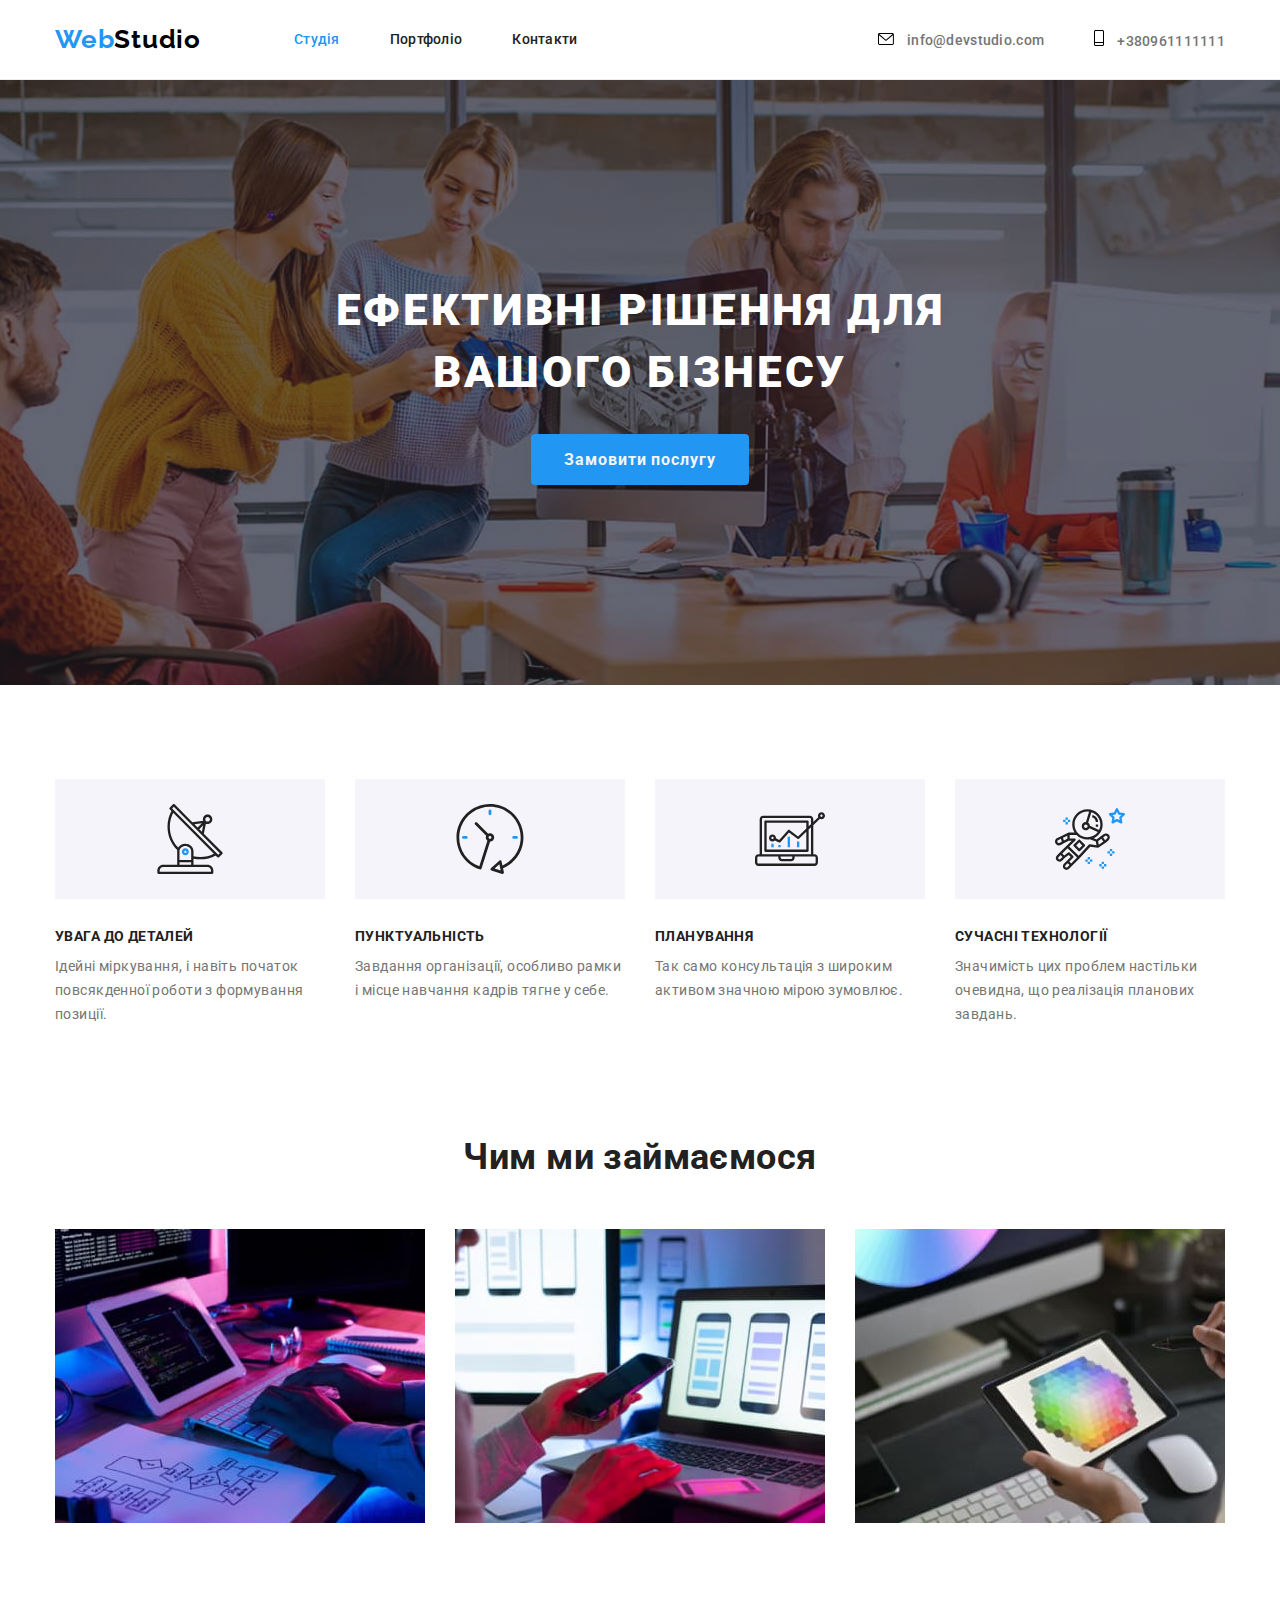
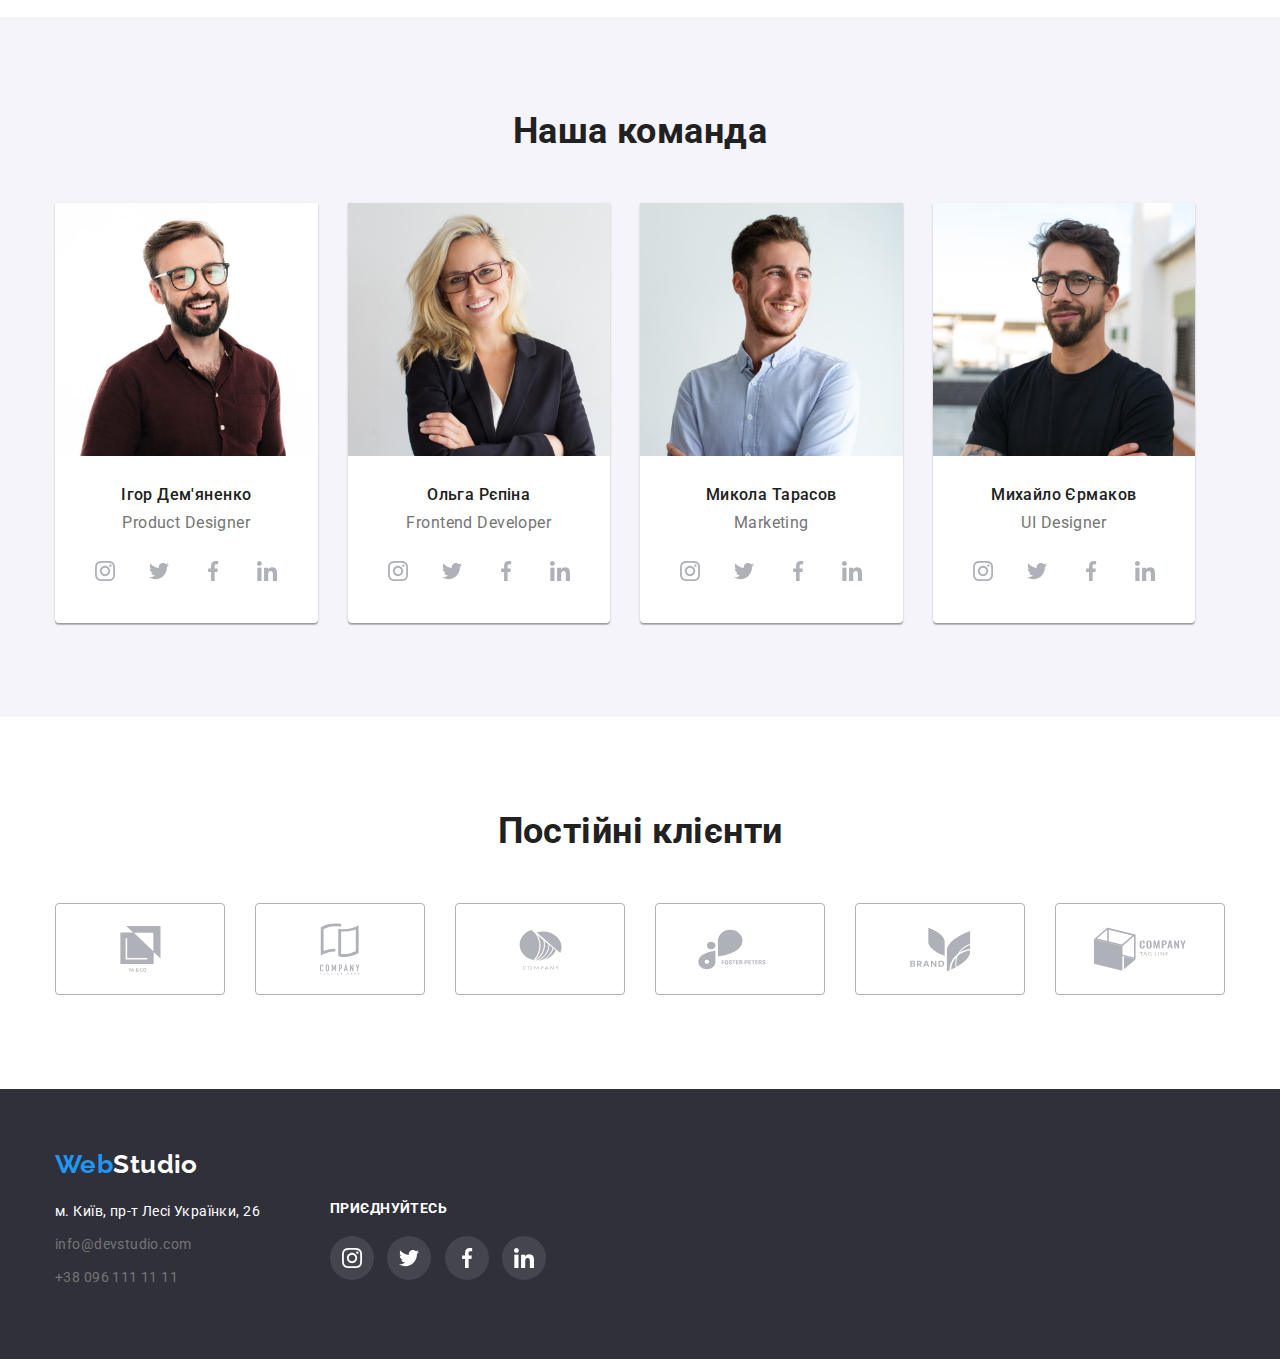
==== commit f879826d: "/" ====
--- a/index.html
+++ b/index.html
@@ -49,19 +49,19 @@
         <div class="container">
         <h2 hidden class="section-title">Наші принципи</h2>
         <ul class="feature-list">
-            <li class="item icon-antena">
+            <li class="item item-icon"><div class="feature-icon-block"><a href="" class="feature-link"></a><svg width="70" height="70" class="feature-icon"><use href="./images/icons.svg#icon-antenna"></use></svg></div>
     <h3 class="title">УВАГА ДО ДЕТАЛЕЙ</h3>
     <p class="title-list">Ідейні міркування, і навіть початок повсякденної роботи з формування позиції.</p>
             </li>
-<li class="item icon-time">
+<li class="item item-icon"><div class="feature-icon-block"><a href="" class="feature-link"></a><svg width="70" height="70" class="feature-icon"><use href="./images/icons.svg#icon-clock"></use></svg></div>
     <h3 class="title">ПУНКТУАЛЬНІСТЬ</h3>
     <p class="title-list">Завдання організації, особливо рамки і місце навчання кадрів тягне у себе.</p>
 </li>
-<li class="item icon-code">
+<li class="item item-icon"><div class="feature-icon-block"><a href="" class="feature-link"></a><svg width="70" height="70" class="feature-icon"><use href="./images/icons.svg#icon-diagram"></use></svg></div>
     <h3 class="title">ПЛАНУВАННЯ</h3>
     <p class="title-list">Так само консультація з широким активом значною мірою зумовлює.</p>
 </li>
-<li class="item icon-astronaut">
+<li class="item item-icon"><div class="feature-icon-block"><a href="" class="feature-link"></a><svg width="70" height="70" class="feature-icon"><use href="./images/icons.svg#icon-astronaut"></use></svg></div>
     <h3 class="title">СУЧАСНІ ТЕХНОЛОГІЇ</h3>
     <p class="title-list">Значимість цих проблем настільки очевидна, що реалізація планових завдань.</p>
 </li>
--- a/css/styles.css
+++ b/css/styles.css
@@ -241,20 +241,17 @@
 .feature-list .title{
     color: var(--title-text-color);
 }
-.principle .item::before{
-    display: block;
-    content: "";
+.feature-icon-block{
+    display: flex;
+    align-items: center;
+    justify-content: center;
+    margin-bottom: 30px;
+    background-color:var(--second-bg-color);
+    width: 270px;
     height: 120px;
-    background-color:var(--second-bg-color);
-    background-repeat: no-repeat;
-    background-position: center;
-    background-size: contain;
-    margin-bottom: 30px;
-}
-.icon-antena::before{background-image: url(../images/antenna1.svg);}
-.icon-time::before{background-image: url(../images/clock1.svg);}
-.icon-code::before{background-image: url(../images/diagram1.svg);}
-.icon-astronaut::before{background-image: url(../images/astronaut1.svg);}
+}
+.feature-icon{
+}
 /* Чим ми займаємося */
 .title{
     color: var(--title-text-color);
